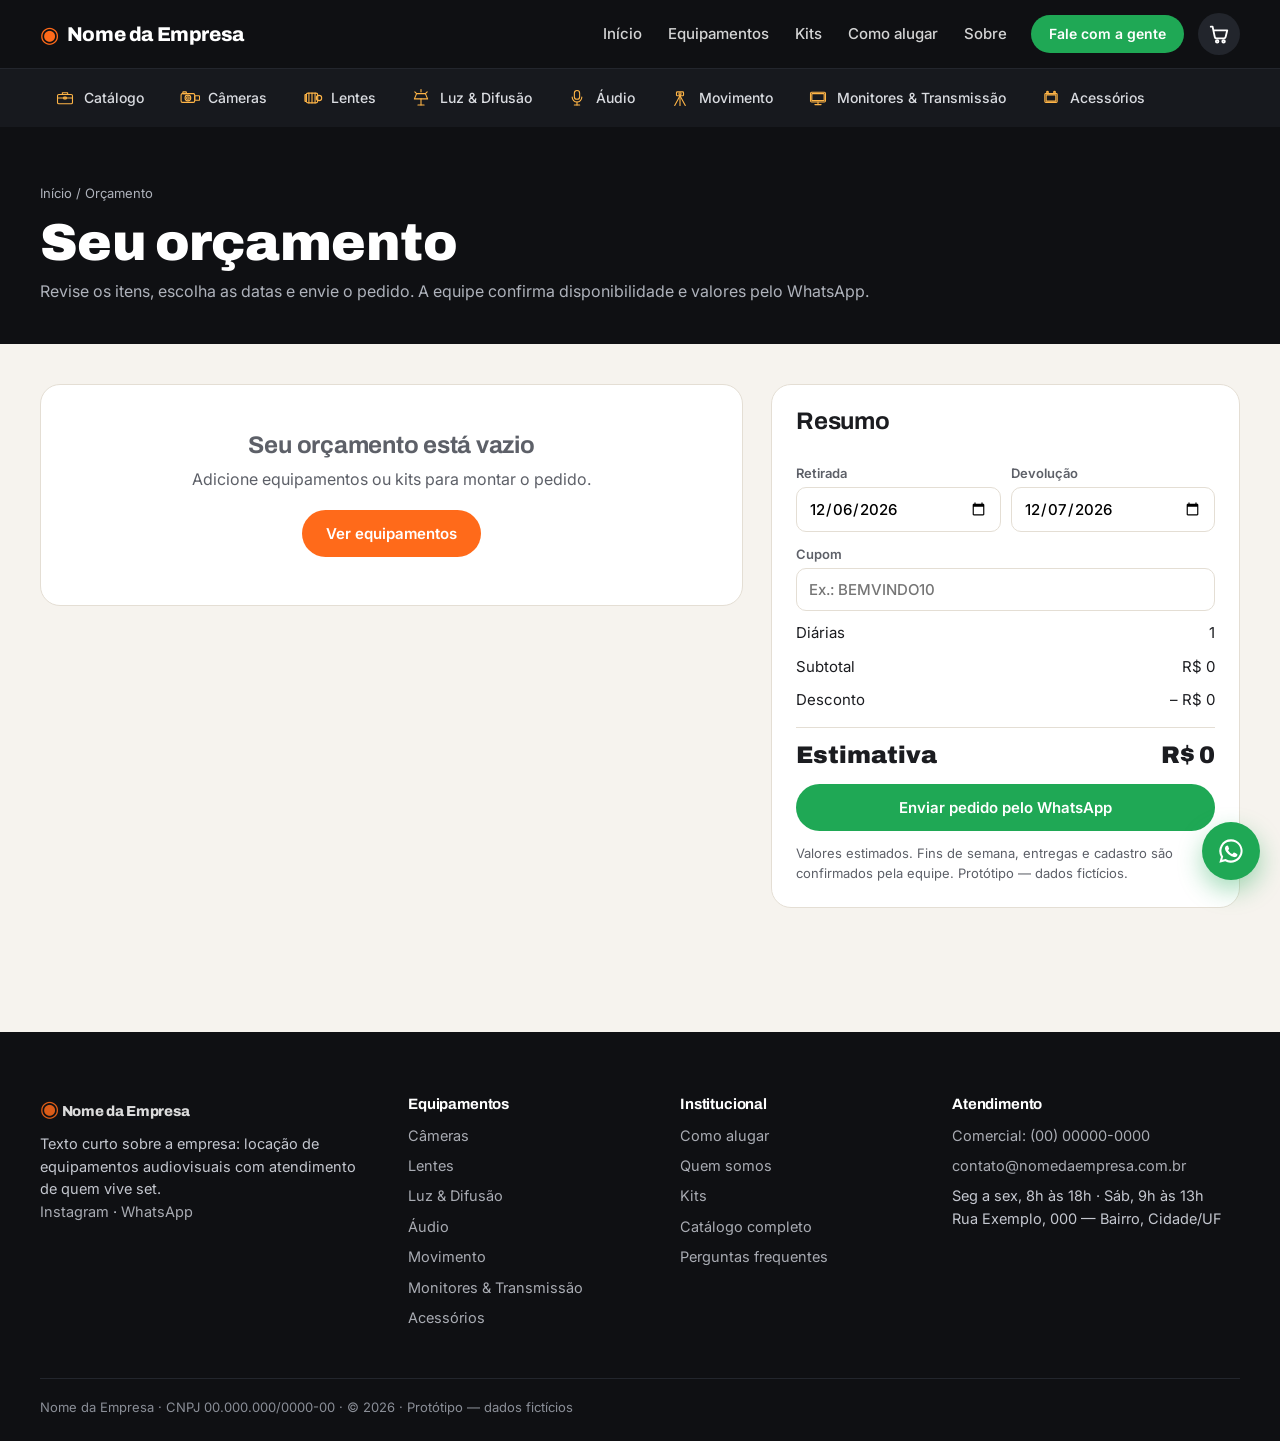
==== carrinho.html @ 381fe6a0 "Protótipo inicial do site da locadora de equipamentos Site estático (HTML/CSS/JS) com início, catálo" ====
<!doctype html>
<html lang="pt-BR">
<head>
<meta charset="utf-8">
<meta name="viewport" content="width=device-width,initial-scale=1">
<title>Orçamento — Nome da Empresa</title>
<link rel="preconnect" href="https://fonts.googleapis.com"><link rel="preconnect" href="https://fonts.gstatic.com" crossorigin>
<link href="https://fonts.googleapis.com/css2?family=Archivo:wght@700;800;900&family=Inter:wght@400;500;600;700&display=swap" rel="stylesheet">
<link rel="stylesheet" href="assets/css/style.css">
</head>
<body>
<main id="conteudo">
  <div class="pagina-topo"><div class="wrap">
    <p class="migalha"><a href="index.html">Início</a> / Orçamento</p>
    <h1>Seu orçamento</h1>
    <p>Revise os itens, escolha as datas e envie o pedido. A equipe confirma disponibilidade e valores pelo WhatsApp.</p>
  </div></div>
  <div class="wrap carr-grid">
    <div id="itens"></div>
    <aside class="resumo" aria-labelledby="resumo-t">
      <h2 id="resumo-t">Resumo</h2>
      <div class="datas">
        <div><label for="retirada">Retirada</label><input type="date" id="retirada"></div>
        <div><label for="devolucao">Devolução</label><input type="date" id="devolucao"></div>
      </div>
      <label for="cupom">Cupom</label><input id="cupom" placeholder="Ex.: BEMVINDO10" autocomplete="off">
      <div class="linha-total"><span>Diárias</span><span id="t-dias">1</span></div>
      <div class="linha-total"><span>Subtotal</span><span id="t-sub">R$ 0</span></div>
      <div class="linha-total" id="linha-desc" hidden><span>Desconto</span><span id="t-desc">– R$ 0</span></div>
      <div class="linha-total grande"><span>Estimativa</span><span id="t-total">R$ 0</span></div>
      <button class="btn btn-wa" id="enviar">Enviar pedido pelo WhatsApp</button>
      <p class="nota">Valores estimados. Fins de semana, entregas e cadastro são confirmados pela equipe. Protótipo — dados fictícios.</p>
    </aside>
  </div>
</main>
<script src="assets/js/data.js"></script>
<script src="assets/js/app.js"></script>
<script>
  montarLayout("");
  const hoje = new Date(); const iso = d => d.toISOString().slice(0, 10);
  const amanha = new Date(hoje.getTime() + 864e5);
  $("#retirada").value = iso(hoje); $("#devolucao").value = iso(amanha); $("#retirada").min = iso(hoje);
  function dias() {
    const a = new Date($("#retirada").value), b = new Date($("#devolucao").value);
    return Math.max(1, Math.round((b - a) / 864e5) || 1);
  }
  function render() {
    const itens = Carrinho.ler();
    if (!itens.length) {
      $("#itens").innerHTML = `<div class="vazio" style="background:#fff;border:1px solid var(--linha);border-radius:20px">
        <h2 style="margin-bottom:8px">Seu orçamento está vazio</h2><p>Adicione equipamentos ou kits para montar o pedido.</p>
        <p style="margin-top:18px"><a class="btn btn-primario" href="catalogo.html">Ver equipamentos</a></p></div>`;
    } else {
      $("#itens").innerHTML = itens.map(i => {
        const x = itemInfo(i); if (!x) return "";
        const icone = i.tipo === "kit" ? "kit" : iconeProduto(x), cat = i.tipo === "kit" ? "" : `cat-${x.cat}`;
        return `<div class="item"><div class="item-img ${cat || "cat-acessorios"}">${ilustracao(icone)}</div>
          <div><h3>${x.nome}</h3><small>${brl(x.preco)} / diária${i.tipo === "kit" ? " · kit" : ""}</small><br>
            <button class="remover" data-rem="${i.id}">Remover</button></div>
          <div class="qtd" aria-label="Quantidade"><button data-menos="${i.id}" aria-label="Diminuir">−</button><span>${i.qtd}</span><button data-mais="${i.id}" aria-label="Aumentar">+</button></div></div>`;
      }).join("");
    }
    $$("[data-rem]").forEach(b => b.onclick = () => { Carrinho.remover(b.dataset.rem); render(); });
    $$("[data-mais]").forEach(b => b.onclick = () => { const it = Carrinho.ler().find(i => i.id === b.dataset.mais); Carrinho.qtd(it.id, it.qtd + 1); render(); });
    $$("[data-menos]").forEach(b => b.onclick = () => { const it = Carrinho.ler().find(i => i.id === b.dataset.menos); Carrinho.qtd(it.id, it.qtd - 1); render(); });
    totais();
  }
  function totais() {
    const d = dias(), sub = Carrinho.ler().reduce((s, i) => { const x = itemInfo(i); return s + (x ? x.preco * i.qtd * d : 0); }, 0);
    const okCupom = $("#cupom").value.trim().toUpperCase() === EMPRESA.cupom, desc = okCupom ? sub * EMPRESA.desconto : 0;
    $("#t-dias").textContent = d; $("#t-sub").textContent = brl(sub); $("#linha-desc").hidden = !okCupom;
    $("#t-desc").textContent = "– " + brl(desc); $("#t-total").textContent = brl(sub - desc);
    return { d, sub, desc, okCupom };
  }
  ["#retirada", "#devolucao", "#cupom"].forEach(s => $(s).addEventListener("input", totais));
  $("#enviar").onclick = () => {
    const itens = Carrinho.ler(); if (!itens.length) { avisar("Adicione itens ao orçamento"); return; }
    const t = totais(), fmt = s => s.split("-").reverse().join("/");
    const linhas = itens.map(i => { const x = itemInfo(i); return `• ${i.qtd}x ${x.nome} (${brl(x.preco)}/diária)`; });
    const msg = `Olá! Vim pelo site e gostaria de um orçamento:\n\n${linhas.join("\n")}\n\nRetirada: ${fmt($("#retirada").value)}\nDevolução: ${fmt($("#devolucao").value)} (${t.d} diária${t.d > 1 ? "s" : ""})\n` +
      (t.okCupom ? `Cupom: ${EMPRESA.cupom}\n` : "") + `Estimativa: ${brl(t.sub - t.desc)}`;
    window.open(waLink(msg), "_blank", "noopener");
  };
  render();
</script>
</body>
</html>
---- assets/css/style.css ----
:root{
  --escuro:#0f1013; --escuro-2:#17191e; --escuro-3:#22252c;
  --claro:#f6f3ee; --branco:#ffffff; --texto:#1b1c20; --texto-suave:#5d6068; --linha:#e4ded4;
  --acento:#ff6a1a; --acento-2:#ffb547; --acento-escuro:#d9520a; --wa:#1fa855;
  --raio:14px; --sombra:0 10px 30px rgba(15,16,19,.10);
  --f-titulo:"Archivo",system-ui,sans-serif; --f-texto:"Inter",system-ui,sans-serif;
}
*{box-sizing:border-box;margin:0}
html{scroll-behavior:smooth}
body{font-family:var(--f-texto);color:var(--texto);background:var(--claro);line-height:1.55;-webkit-font-smoothing:antialiased;overflow-x:hidden}
.hero-grid>*,.destaque-grid>*,.sobre-grid>*,.prod-grid>*,.carr-grid>*,.grade>*{min-width:0}
h1,h2,h3{overflow-wrap:break-word}
img,svg{max-width:100%;display:block}
a{color:inherit}
h1,h2,h3,h4{font-family:var(--f-titulo);line-height:1.08;letter-spacing:-.01em}
.wrap{width:min(1200px,100% - 32px);margin-inline:auto}
.pular{position:absolute;left:-999px;top:8px;background:var(--acento);color:#fff;padding:8px 14px;border-radius:8px;z-index:99}
.pular:focus{left:16px}
:focus-visible{outline:3px solid var(--acento-2);outline-offset:2px}

/* ---------- botões ---------- */
.btn{display:inline-flex;align-items:center;justify-content:center;gap:8px;font:600 15px/1 var(--f-texto);padding:14px 22px;border-radius:999px;border:2px solid transparent;cursor:pointer;text-decoration:none;transition:.18s transform,.18s background,.18s color,.18s border-color;white-space:nowrap}
.btn:hover{transform:translateY(-1px)}
.btn-p{padding:10px 16px;font-size:14px}
.btn-primario{background:var(--acento);color:#fff}
.btn-primario:hover{background:var(--acento-escuro)}
.btn-linha{border-color:currentColor;background:transparent}
.btn-claro{background:#fff;color:var(--escuro)}
.btn-wa{background:var(--wa);color:#fff}
.btn-wa:hover{background:#178a45}

/* ---------- topo ---------- */
.topo{background:var(--escuro);color:#fff;position:sticky;top:0;z-index:50}
.topo-linha{display:flex;align-items:center;gap:24px;height:68px}
.marca{font:800 20px var(--f-titulo);text-decoration:none;display:flex;align-items:center;gap:8px;letter-spacing:-.02em}
.marca-sel{color:var(--acento);font-size:22px}
.menu{display:flex;gap:26px;margin-left:auto}
.menu a{text-decoration:none;font-weight:500;font-size:15px;opacity:.82}
.menu a:hover,.menu a[aria-current]{opacity:1;color:var(--acento-2)}
.topo-acoes{display:flex;align-items:center;gap:14px}
.carrinho-ico{position:relative;display:grid;place-items:center;width:42px;height:42px;border-radius:50%;background:var(--escuro-3)}
.contador{position:absolute;top:-4px;right:-4px;background:var(--acento);color:#fff;font:700 11px/18px var(--f-texto);min-width:18px;height:18px;border-radius:9px;text-align:center;padding:0 4px}
.hamburguer{display:none;background:none;border:0;width:42px;height:42px;cursor:pointer;flex-direction:column;justify-content:center;gap:5px;padding:9px}
.hamburguer span{display:block;height:2px;background:#fff;border-radius:2px}
.cats{background:var(--escuro-2);border-top:1px solid #23262d}
.cats-linha{display:flex;gap:6px;overflow-x:auto;padding:10px 0;scrollbar-width:none}
.cats-linha::-webkit-scrollbar{display:none}
.cat-chip{display:flex;align-items:center;gap:8px;white-space:nowrap;text-decoration:none;font-size:14px;font-weight:500;padding:8px 14px;border-radius:999px;color:#d9dbe0;background:transparent;transition:.15s}
.cat-chip:hover{background:var(--escuro-3);color:#fff}
.cat-chip .ilus{width:22px;height:22px;color:var(--acento-2);stroke-width:5}

/* ---------- hero ---------- */
.hero{background:radial-gradient(1200px 600px at 85% 20%,#3a1d0d 0%,transparent 60%),linear-gradient(180deg,var(--escuro) 0%,#15161a 100%);color:#fff;overflow:hidden}
.hero-grid{display:grid;grid-template-columns:1.05fr .95fr;gap:40px;align-items:center;padding:72px 0 84px}
.olho{display:inline-flex;align-items:center;gap:8px;font-size:13px;font-weight:600;letter-spacing:.08em;text-transform:uppercase;color:var(--acento-2)}
.olho::before{content:"";width:22px;height:2px;background:currentColor}
.hero h1{font-size:clamp(40px,6vw,74px);font-weight:900;margin:18px 0}
.hero h1 em{font-style:normal;color:var(--acento)}
.hero p.lead{font-size:18px;color:#c9ccd3;max-width:520px}
.hero-ctas{display:flex;flex-wrap:wrap;gap:12px;margin-top:30px}
.hero-arte{position:relative;aspect-ratio:1;max-width:520px;justify-self:end;width:100%}
.hero-arte .disco{position:absolute;inset:6%;border-radius:50%;background:conic-gradient(from 200deg,var(--acento),var(--acento-2),#ff3d00,var(--acento));filter:blur(2px);opacity:.92}
.hero-arte .disco::after{content:"";position:absolute;inset:16%;border-radius:50%;background:var(--escuro)}
.hero-arte .ilus{position:absolute;inset:20%;color:#fff;stroke-width:2.2}
.hero-arte .ficha{position:absolute;background:rgba(23,25,30,.88);backdrop-filter:blur(6px);border:1px solid #2c2f37;border-radius:12px;padding:10px 14px;font-size:13px}
.hero-arte .ficha b{display:block;font:800 18px var(--f-titulo);color:var(--acento-2)}
.f1{top:10%;left:-2%}.f2{bottom:12%;right:-2%}

/* ---------- faixa cupom ---------- */
.cupom{background:var(--acento);color:#fff}
.cupom .wrap{display:flex;flex-wrap:wrap;align-items:center;justify-content:space-between;gap:16px;padding:22px 0}
.cupom strong{font:900 clamp(22px,3vw,30px) var(--f-titulo)}
.cupom .codigo{font:700 16px ui-monospace,monospace;background:#fff;color:var(--acento-escuro);padding:10px 16px;border-radius:10px;border:2px dashed var(--acento-escuro);letter-spacing:.12em}
.cupom small{opacity:.85}

/* ---------- seções ---------- */
section{padding:84px 0}
.titulo-sec{display:flex;flex-wrap:wrap;align-items:end;justify-content:space-between;gap:16px;margin-bottom:34px}
.titulo-sec h2{font-size:clamp(30px,4vw,46px);font-weight:900}
.titulo-sec p{color:var(--texto-suave);max-width:520px;margin-top:8px}
.escuro{background:var(--escuro);color:#fff}
.escuro .titulo-sec p{color:#aeb2bb}

/* destaque */
.destaque-grid{display:grid;grid-template-columns:1fr 1fr;gap:48px;align-items:center}
.destaque-arte{background:linear-gradient(145deg,#1d1f25,#2b1a10);border-radius:24px;aspect-ratio:4/3;display:grid;place-items:center;color:var(--acento-2);position:relative}
.destaque-arte .ilus{width:58%;stroke-width:2}
.specs{display:grid;grid-template-columns:repeat(2,1fr);gap:12px;margin:26px 0}
.spec{background:var(--escuro-2);border:1px solid #262930;border-radius:12px;padding:14px}
.spec small{color:#9da1aa;font-size:12px;text-transform:uppercase;letter-spacing:.06em}
.spec b{display:block;font:800 18px var(--f-titulo);margin-top:4px}

/* letreiro */
.letreiro{background:var(--acento-2);color:var(--escuro);overflow:hidden;padding:14px 0;white-space:nowrap}
.letreiro div{display:inline-block;animation:rolar 28s linear infinite;font:900 22px var(--f-titulo);text-transform:uppercase}
.letreiro span{margin:0 28px}
@keyframes rolar{to{transform:translateX(-50%)}}
@media (prefers-reduced-motion:reduce){.letreiro div{animation:none}}

/* diferenciais */
.difs{display:grid;grid-template-columns:repeat(4,1fr);gap:18px}
.dif{background:#fff;border:1px solid var(--linha);border-radius:var(--raio);padding:22px}
.dif .num{font:900 34px var(--f-titulo);color:var(--acento)}
.dif h3{font-size:18px;margin:6px 0}
.dif p{color:var(--texto-suave);font-size:14.5px}

/* cards */
.abas{display:flex;gap:8px;flex-wrap:wrap}
.aba{border:2px solid var(--linha);background:#fff;border-radius:999px;padding:9px 16px;font:600 14px var(--f-texto);cursor:pointer;color:var(--texto)}
.aba[aria-selected="true"]{background:var(--escuro);border-color:var(--escuro);color:#fff}
.grade{display:grid;grid-template-columns:repeat(4,1fr);gap:20px}
.card{background:#fff;border:1px solid var(--linha);border-radius:var(--raio);overflow:hidden;display:flex;flex-direction:column;transition:.2s box-shadow,.2s transform}
.card:hover{box-shadow:var(--sombra);transform:translateY(-3px)}
.card-img{position:relative;aspect-ratio:4/3;display:grid;place-items:center;color:var(--escuro);background:linear-gradient(150deg,#f3eee6,#e9e1d4)}
.card-img .ilus{width:46%;stroke-width:2.6}
.cat-cameras{background:linear-gradient(150deg,#fde9da,#f6d2b6)}
.cat-lentes{background:linear-gradient(150deg,#e5ecf6,#cfdbee)}
.cat-luz{background:linear-gradient(150deg,#fff3cf,#fbe2a1)}
.cat-audio{background:linear-gradient(150deg,#e3f2ea,#c8e6d5)}
.cat-movimento{background:linear-gradient(150deg,#ece6f6,#d9cdf0)}
.cat-monitores{background:linear-gradient(150deg,#e6eef0,#cfdfe3)}
.cat-acessorios{background:linear-gradient(150deg,#f1ece6,#e2d8cc)}
.selo{position:absolute;top:12px;left:12px;font:700 11px var(--f-texto);text-transform:uppercase;letter-spacing:.05em;padding:6px 10px;border-radius:999px;color:#fff;background:var(--escuro)}
.selo-promo{background:#d63a1f}.selo-lanc{background:#2856d6}
.card-corpo{padding:16px 16px 18px;display:flex;flex-direction:column;gap:6px;flex:1}
.card-cat{font-size:12px;text-transform:uppercase;letter-spacing:.07em;color:var(--texto-suave);font-weight:600}
.card h3{font-size:17px;font-weight:800}
.card h3 a{text-decoration:none}
.preco{display:flex;align-items:baseline;gap:6px;flex-wrap:wrap;margin-top:auto}
.preco strong{font:900 22px var(--f-titulo)}
.preco span{color:var(--texto-suave);font-size:13px}
.preco s{color:var(--texto-suave);font-size:13px}
.card-acoes{display:flex;gap:8px;margin-top:10px}
.card-acoes .btn{flex:1}
.ver-tudo{text-align:center;margin-top:36px}

/* kits */
.kits{display:grid;grid-template-columns:repeat(3,1fr);gap:20px}
.kit{background:var(--escuro-2);border:1px solid #262930;border-radius:20px;padding:26px;display:flex;flex-direction:column;gap:14px}
.kit .ilus{width:54px;color:var(--acento-2)}
.kit h3{font-size:22px}
.kit ul{padding-left:18px;color:#c4c7cf;display:grid;gap:4px;font-size:14.5px}
.kit .preco strong{color:#fff}.kit .preco span{color:#9da1aa}

/* passos */
.passos{display:grid;grid-template-columns:repeat(4,1fr);gap:18px;counter-reset:p}
.passo{position:relative;padding:26px 22px;border-radius:var(--raio);background:#fff;border:1px solid var(--linha)}
.passo::before{counter-increment:p;content:"0" counter(p);font:900 46px var(--f-titulo);color:var(--acento);display:block;margin-bottom:8px}
.passo h3{font-size:18px;margin-bottom:6px}
.passo p{color:var(--texto-suave);font-size:14.5px}

/* sobre */
.sobre-grid{display:grid;grid-template-columns:1fr 1fr;gap:48px;align-items:center}
.sobre-grid p{color:var(--texto-suave);margin:14px 0}
.tiles{display:grid;grid-template-columns:repeat(2,1fr);gap:14px}
.tile{background:#fff;border:1px solid var(--linha);border-radius:var(--raio);padding:20px}
.tile b{display:block;font:900 30px var(--f-titulo);color:var(--acento)}

/* depoimentos */
.depos{display:grid;grid-template-columns:repeat(3,1fr);gap:20px}
.depo{background:var(--escuro-2);border:1px solid #262930;border-radius:20px;padding:26px}
.depo .estrelas{color:var(--acento-2);letter-spacing:3px}
.depo blockquote{margin:14px 0 18px;color:#d9dbe0}
.depo cite{font-style:normal;font-weight:700}
.depo small{display:block;color:#9da1aa}

/* faq */
.faq details{background:#fff;border:1px solid var(--linha);border-radius:12px;padding:18px 20px;margin-bottom:10px}
.faq summary{font-weight:700;cursor:pointer}
.faq p{color:var(--texto-suave);margin-top:10px}

/* cta final */
.cta-final{background:linear-gradient(120deg,var(--acento),#ff3d00);color:#fff;text-align:center;border-radius:28px;padding:64px 24px}
.cta-final h2{font-size:clamp(32px,5vw,56px);font-weight:900}
.cta-final p{opacity:.92;margin:12px auto 26px;max-width:520px}

/* rodapé */
.rodape{background:var(--escuro);color:#c4c7cf;padding:64px 0 24px;margin-top:84px}
.rodape-grid{display:grid;grid-template-columns:1.4fr 1fr 1fr 1.2fr;gap:32px}
.rodape .marca{color:#fff;margin-bottom:12px}
.rodape h4{color:#fff;font-size:15px;margin-bottom:12px}
.rodape a{display:block;text-decoration:none;font-size:14.5px;margin-bottom:8px;opacity:.85}
.rodape a:hover{opacity:1;color:var(--acento-2)}
.rodape p{font-size:14.5px}
.sociais a{display:inline}
.legal{border-top:1px solid #23262d;margin-top:40px;padding-top:18px;font-size:13px;color:#8a8e97}
.wa-flutuante{position:fixed;right:20px;bottom:20px;width:58px;height:58px;border-radius:50%;background:var(--wa);color:#fff;display:grid;place-items:center;box-shadow:0 10px 24px rgba(31,168,85,.4);z-index:60}

/* toast */
#toast{position:fixed;left:50%;bottom:28px;transform:translate(-50%,120px);background:var(--escuro);color:#fff;padding:12px 20px;border-radius:999px;font-weight:600;transition:.25s;z-index:70}
#toast.on{transform:translate(-50%,0)}

/* catálogo */
.pagina-topo{background:var(--escuro);color:#fff;padding:48px 0 40px}
.pagina-topo h1{font-size:clamp(32px,5vw,52px);font-weight:900}
.pagina-topo p{color:#aeb2bb;margin-top:8px}
.migalha{font-size:13px;color:#9da1aa;margin-bottom:12px}
.migalha a{text-decoration:none}
.filtros{display:grid;grid-template-columns:2fr repeat(3,1fr);gap:12px;margin:-26px 0 28px;background:#fff;border:1px solid var(--linha);border-radius:16px;padding:14px;box-shadow:var(--sombra);position:relative}
.filtros input,.filtros select{width:100%;font:500 15px var(--f-texto);padding:12px 14px;border:1.5px solid var(--linha);border-radius:10px;background:#fff;color:var(--texto)}
.filtros label{display:block;font-size:12px;font-weight:600;color:var(--texto-suave);margin-bottom:4px}
.resultado{color:var(--texto-suave);margin-bottom:16px}
.vazio{text-align:center;padding:48px;color:var(--texto-suave)}

/* produto */
.prod-grid{display:grid;grid-template-columns:1.05fr .95fr;gap:48px;padding:40px 0}
.prod-arte{border-radius:24px;aspect-ratio:1;display:grid;place-items:center;color:var(--escuro);position:relative}
.prod-arte .ilus{width:56%;stroke-width:2.2}
.prod-info h1{font-size:clamp(30px,4vw,44px);font-weight:900;margin:8px 0 10px}
.prod-info .preco strong{font-size:34px}
.prod-info .acoes{display:flex;flex-wrap:wrap;gap:10px;margin:22px 0}
.inclusos{background:#fff;border:1px solid var(--linha);border-radius:var(--raio);padding:18px 20px}
.inclusos h3{font-size:16px;margin-bottom:8px}
.inclusos ul{padding-left:18px;color:var(--texto-suave)}
.tabela-specs{width:100%;border-collapse:collapse;margin-top:18px;background:#fff;border-radius:var(--raio);overflow:hidden;border:1px solid var(--linha)}
.tabela-specs th,.tabela-specs td{padding:12px 16px;text-align:left;border-bottom:1px solid var(--linha);font-size:15px}
.tabela-specs th{width:42%;color:var(--texto-suave);font-weight:600}

/* carrinho */
.carr-grid{display:grid;grid-template-columns:1.5fr 1fr;gap:28px;padding:40px 0;align-items:start}
.item{display:grid;grid-template-columns:84px 1fr auto;gap:16px;align-items:center;background:#fff;border:1px solid var(--linha);border-radius:var(--raio);padding:14px;margin-bottom:12px}
.item-img{width:84px;height:84px;border-radius:12px;display:grid;place-items:center}
.item-img .ilus{width:60%}
.item h3{font-size:16px}
.item small{color:var(--texto-suave)}
.qtd{display:flex;align-items:center;gap:6px}
.qtd button{width:32px;height:32px;border-radius:8px;border:1.5px solid var(--linha);background:#fff;font-size:18px;cursor:pointer}
.qtd span{min-width:22px;text-align:center;font-weight:700}
.remover{background:none;border:0;color:#b03a22;font-size:13px;cursor:pointer;margin-top:6px}
.resumo{background:#fff;border:1px solid var(--linha);border-radius:20px;padding:24px;position:sticky;top:140px}
.resumo h2{font-size:24px;margin-bottom:16px}
.resumo label{display:block;font-size:13px;font-weight:600;color:var(--texto-suave);margin:12px 0 4px}
.resumo input{width:100%;font:500 15px var(--f-texto);padding:11px 12px;border:1.5px solid var(--linha);border-radius:10px}
.datas{display:grid;grid-template-columns:1fr 1fr;gap:10px}
.linha-total{display:flex;justify-content:space-between;margin-top:10px;font-size:15px}
.linha-total.grande{font:900 24px var(--f-titulo);border-top:1px solid var(--linha);padding-top:14px;margin-top:16px}
.nota{font-size:13px;color:var(--texto-suave);margin-top:12px}
.resumo .btn{width:100%;margin-top:16px}

/* ---------- responsivo ---------- */
@media (max-width:1024px){
  .grade{grid-template-columns:repeat(3,1fr)}
  .difs,.passos{grid-template-columns:repeat(2,1fr)}
  .rodape-grid{grid-template-columns:1fr 1fr}
}
@media (max-width:820px){
  .menu{position:absolute;top:68px;left:0;right:0;background:var(--escuro);flex-direction:column;gap:0;padding:8px 16px 16px;display:none;border-top:1px solid #23262d}
  .menu.aberto{display:flex}
  .menu a{padding:12px 0;border-bottom:1px solid #23262d}
  .hamburguer{display:flex}
  .esconde-mob{display:none}
  .hero-grid,.destaque-grid,.sobre-grid,.prod-grid,.carr-grid{grid-template-columns:1fr}
  .hero-grid{padding:48px 0 56px}
  .hero-arte{max-width:360px;justify-self:center}
  .grade,.kits,.depos{grid-template-columns:repeat(2,1fr)}
  .filtros{grid-template-columns:1fr 1fr}
  .filtros .busca{grid-column:1/-1}
  section{padding:64px 0}
  .resumo{position:static}
}
@media (max-width:560px){
  .grade,.kits,.depos,.difs,.passos,.tiles{grid-template-columns:1fr}
  .specs{grid-template-columns:1fr 1fr}
  .rodape-grid{grid-template-columns:1fr}
  .card-acoes{flex-direction:column}
  .item{grid-template-columns:64px 1fr}
  .item-img{width:64px;height:64px}
  .item .qtd{grid-column:2}
  .filtros{grid-template-columns:1fr}
}
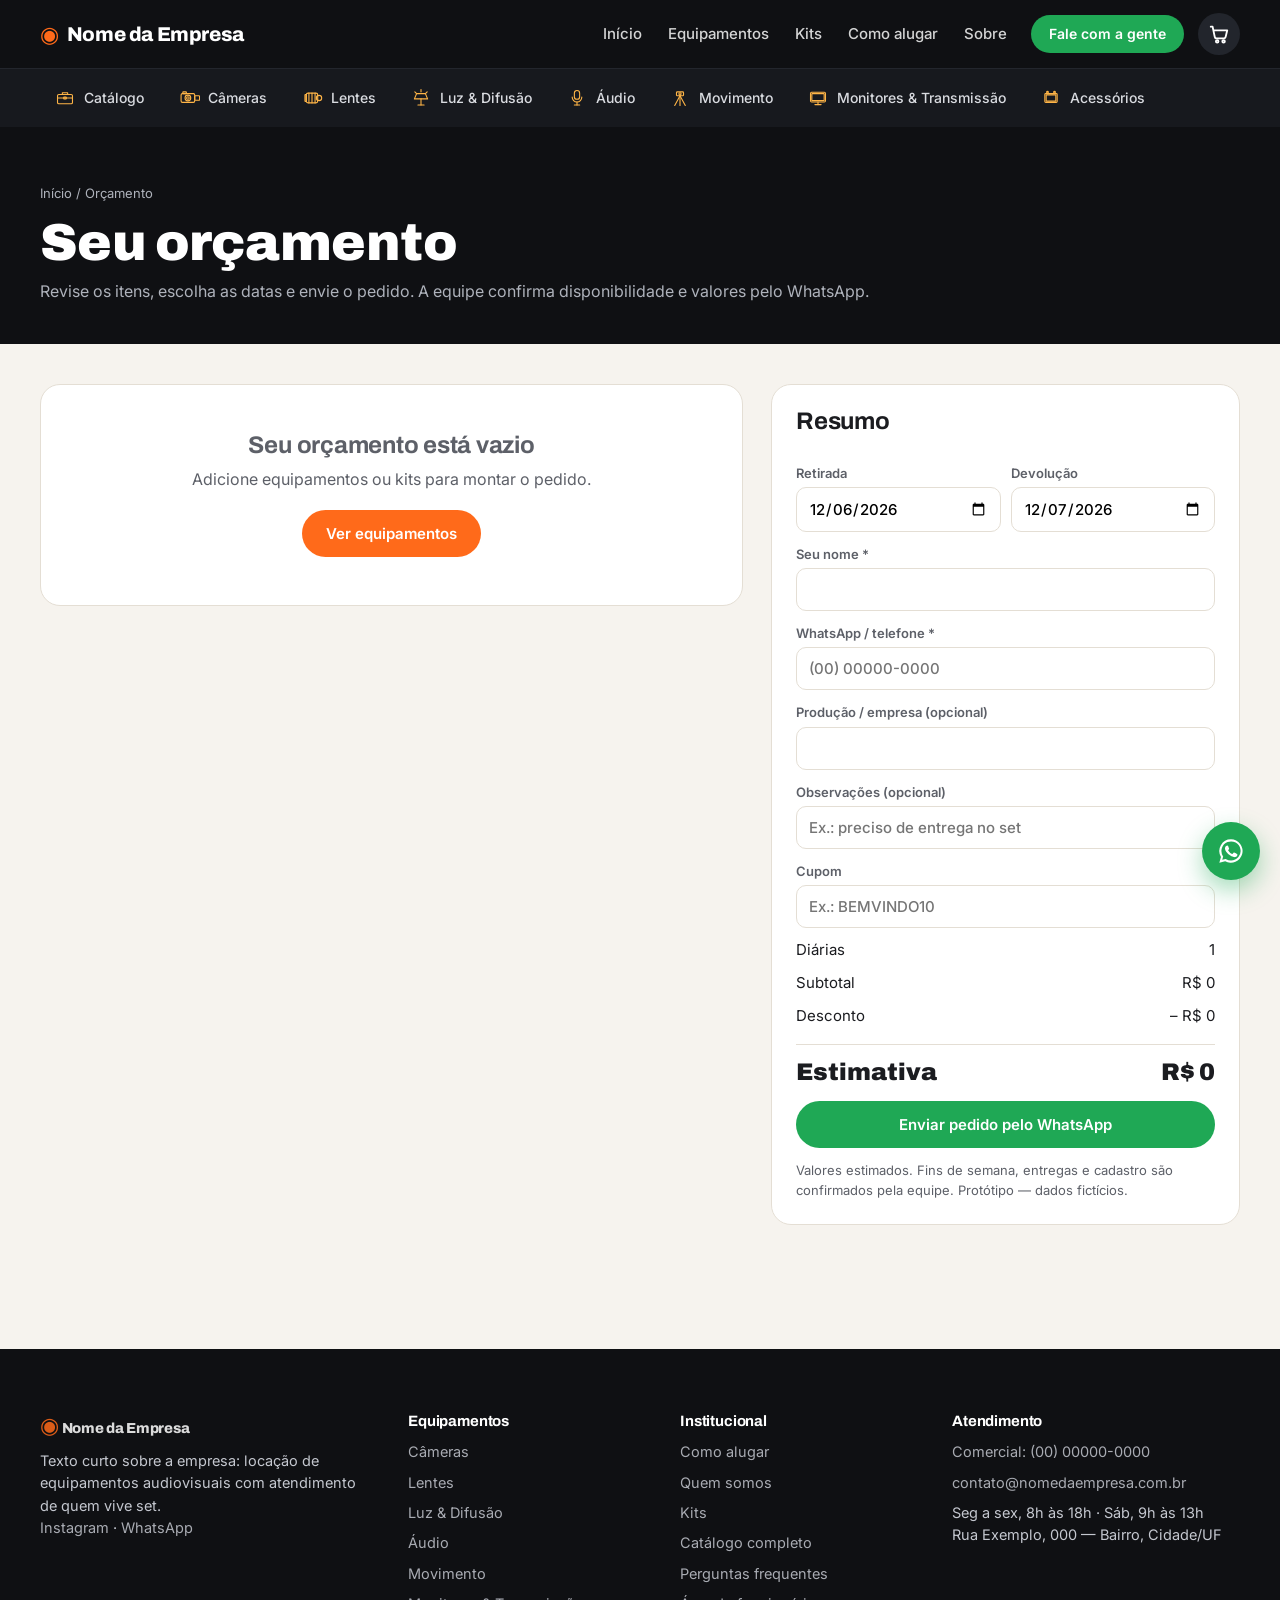
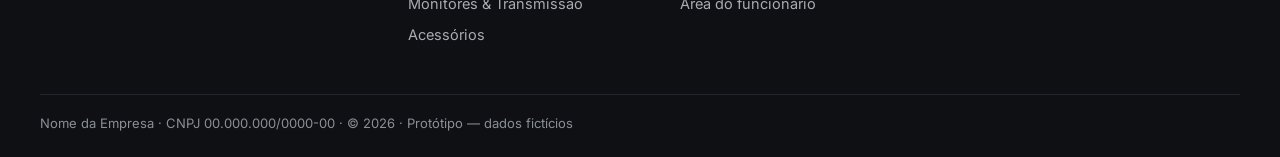
==== commit ed73398f: "Área do funcionário e registro de reservas (modo demonstração) - carrinho pede nome/telefone e regis" ====
--- a/carrinho.html
+++ b/carrinho.html
@@ -23,6 +23,10 @@
         <div><label for="retirada">Retirada</label><input type="date" id="retirada"></div>
         <div><label for="devolucao">Devolução</label><input type="date" id="devolucao"></div>
       </div>
+      <label for="c-nome">Seu nome *</label><input id="c-nome" autocomplete="name" required>
+      <label for="c-tel">WhatsApp / telefone *</label><input id="c-tel" type="tel" autocomplete="tel" placeholder="(00) 00000-0000" required>
+      <label for="c-prod">Produção / empresa (opcional)</label><input id="c-prod" autocomplete="organization">
+      <label for="c-obs">Observações (opcional)</label><input id="c-obs" placeholder="Ex.: preciso de entrega no set">
       <label for="cupom">Cupom</label><input id="cupom" placeholder="Ex.: BEMVINDO10" autocomplete="off">
       <div class="linha-total"><span>Diárias</span><span id="t-dias">1</span></div>
       <div class="linha-total"><span>Subtotal</span><span id="t-sub">R$ 0</span></div>
@@ -35,9 +39,10 @@
 </main>
 <script src="assets/js/data.js"></script>
 <script src="assets/js/app.js"></script>
+<script src="assets/js/reservas.js"></script>
 <script>
   montarLayout("");
-  const hoje = new Date(); const iso = d => d.toISOString().slice(0, 10);
+  const hoje = new Date(); const iso = d => { const x = new Date(d); x.setMinutes(x.getMinutes() - x.getTimezoneOffset()); return x.toISOString().slice(0, 10); };
   const amanha = new Date(hoje.getTime() + 864e5);
   $("#retirada").value = iso(hoje); $("#devolucao").value = iso(amanha); $("#retirada").min = iso(hoje);
   function dias() {
@@ -75,11 +80,22 @@
   ["#retirada", "#devolucao", "#cupom"].forEach(s => $(s).addEventListener("input", totais));
   $("#enviar").onclick = () => {
     const itens = Carrinho.ler(); if (!itens.length) { avisar("Adicione itens ao orçamento"); return; }
+    const nome = $("#c-nome").value.trim(), tel = $("#c-tel").value.trim();
+    if (!nome || tel.replace(/\D/g, "").length < 10) { avisar("Preencha nome e telefone com DDD"); (!nome ? $("#c-nome") : $("#c-tel")).focus(); return; }
+    if ($("#devolucao").value < $("#retirada").value) { avisar("A devolução precisa ser depois da retirada"); $("#devolucao").focus(); return; }
     const t = totais(), fmt = s => s.split("-").reverse().join("/");
+    // registra a reserva (protótipo: no navegador; versão real: no banco de dados)
+    const r = Reservas.criar({ cliente: { nome, telefone: tel, producao: $("#c-prod").value.trim() }, obs: $("#c-obs").value.trim(),
+      retirada: $("#retirada").value, devolucao: $("#devolucao").value, itens, cupom: t.okCupom ? EMPRESA.cupom : "", total: t.sub - t.desc });
     const linhas = itens.map(i => { const x = itemInfo(i); return `• ${i.qtd}x ${x.nome} (${brl(x.preco)}/diária)`; });
-    const msg = `Olá! Vim pelo site e gostaria de um orçamento:\n\n${linhas.join("\n")}\n\nRetirada: ${fmt($("#retirada").value)}\nDevolução: ${fmt($("#devolucao").value)} (${t.d} diária${t.d > 1 ? "s" : ""})\n` +
-      (t.okCupom ? `Cupom: ${EMPRESA.cupom}\n` : "") + `Estimativa: ${brl(t.sub - t.desc)}`;
+    const msg = `Olá! Sou ${nome} e fiz o pedido ${r.codigo} pelo site:\n\n${linhas.join("\n")}\n\nRetirada: ${fmt(r.retirada)}\nDevolução: ${fmt(r.devolucao)} (${t.d} diária${t.d > 1 ? "s" : ""})\n` +
+      (t.okCupom ? `Cupom: ${EMPRESA.cupom}\n` : "") + `Estimativa: ${brl(r.total)}` + (r.obs ? `\nObs.: ${r.obs}` : "");
     window.open(waLink(msg), "_blank", "noopener");
+    Carrinho.salvar([]);
+    $("#itens").innerHTML = `<div class="vazio" style="background:#fff;border:1px solid var(--linha);border-radius:20px">
+      <h2 style="margin-bottom:8px">Pedido ${r.codigo} registrado!</h2><p>Abrimos o WhatsApp com o resumo. A equipe vai confirmar disponibilidade e valores.</p>
+      <p style="margin-top:18px"><a class="btn btn-primario" href="catalogo.html">Continuar navegando</a></p></div>`;
+    totais();
   };
   render();
 </script>
--- a/assets/css/style.css
+++ b/assets/css/style.css
@@ -268,3 +268,78 @@
   .item .qtd{grid-column:2}
   .filtros{grid-template-columns:1fr}
 }
+
+/* ===================== ÁREA DO FUNCIONÁRIO ===================== */
+body.adm{background:#f1efea}
+.adm-topo{background:var(--escuro);color:#fff;position:sticky;top:0;z-index:40}
+.adm-topo-linha{display:flex;align-items:center;justify-content:space-between;gap:16px;min-height:64px;flex-wrap:wrap;padding:8px 0}
+.adm-tag{font:600 12px var(--f-texto);background:var(--escuro-3);color:var(--acento-2);padding:4px 10px;border-radius:999px;margin-left:6px}
+.adm-acoes{display:flex;gap:10px}
+.adm-topo .btn-linha{color:#fff}
+.adm-main{padding:24px 0 60px}
+.adm-aviso{background:#fff7e6;border:1px solid #f5d08a;color:#6b4a0f;border-radius:12px;padding:12px 16px;font-size:14px;margin-bottom:20px}
+.link-btn{background:none;border:0;color:var(--acento-escuro);font:600 14px var(--f-texto);text-decoration:underline;cursor:pointer;margin-left:6px}
+.adm-kpis{display:grid;grid-template-columns:repeat(5,1fr);gap:14px;margin-bottom:22px}
+.kpi{background:#fff;border:1px solid var(--linha);border-radius:14px;padding:16px 18px}
+.kpi small{color:var(--texto-suave);font-size:13px}
+.kpi b{display:block;font:900 30px var(--f-titulo);margin-top:4px}
+.adm-abas{margin-bottom:16px}
+.adm-painel{background:#fff;border:1px solid var(--linha);border-radius:18px;padding:18px}
+.adm-filtros{display:grid;grid-template-columns:2fr 1fr 1fr 1fr auto;gap:12px;align-items:end;margin-bottom:14px}
+.adm-filtros label,.adm-modal label{display:block;font-size:12px;font-weight:600;color:var(--texto-suave);margin:0 0 4px}
+.adm-filtros input,.adm-filtros select,.adm-modal select,.adm-modal textarea{width:100%;font:500 14px var(--f-texto);padding:10px 12px;border:1.5px solid var(--linha);border-radius:10px;background:#fff;color:var(--texto)}
+.tabela-wrap{overflow-x:auto}
+.adm-tabela{width:100%;border-collapse:collapse;font-size:14px;min-width:820px}
+.adm-tabela th{text-align:left;font-size:12px;text-transform:uppercase;letter-spacing:.05em;color:var(--texto-suave);padding:10px;border-bottom:2px solid var(--linha)}
+.adm-tabela td{padding:12px 10px;border-bottom:1px solid var(--linha);vertical-align:middle}
+.adm-tabela td small{display:block;color:var(--texto-suave);font-size:12.5px}
+.adm-tabela tr.hoje td{background:#fff8f1}
+.adm-tabela tr.conflito td{background:#fdecea}
+.itens-cel{max-width:280px;color:var(--texto-suave)}
+.tag-hoje{font-style:normal;font-size:11px;font-weight:700;background:var(--acento);color:#fff;padding:2px 7px;border-radius:999px}
+.st{display:inline-block;font-size:12px;font-weight:700;padding:4px 10px;border-radius:999px;color:var(--c);background:color-mix(in srgb,var(--c) 14%,#fff);white-space:nowrap}
+.cal-nav{display:flex;align-items:center;gap:12px;margin-bottom:14px;flex-wrap:wrap}
+.cal-nav h2{font-size:24px;min-width:220px;text-align:center}
+.cal-leg{margin-left:auto;font-size:13px;color:var(--texto-suave);display:flex;align-items:center;gap:6px}
+.dot{display:inline-block;width:10px;height:10px;border-radius:50%;margin-left:8px}
+.dot.ret,.chip.ret{background:#ffe3d1;color:#a8420a}.dot.ret{background:#ff8a3d}
+.dot.dev,.chip.dev{background:#d8f2e1;color:#146c38}.dot.dev{background:#22a35a}
+.dot.uso,.chip.uso{background:#e7ebf5;color:#334}.dot.uso{background:#8a94ad}
+.cal-grade{display:grid;grid-template-columns:repeat(7,1fr);gap:6px}
+.cal-cab{font-size:12px;font-weight:700;color:var(--texto-suave);text-align:center;padding:4px 0}
+.cal-dia{min-height:108px;border:1px solid var(--linha);border-radius:10px;padding:6px;display:flex;flex-direction:column;gap:3px;background:#fff}
+.cal-dia.vazio-dia{background:transparent;border-style:dashed}
+.cal-dia.hoje{border:2px solid var(--acento)}
+.cal-num{align-self:flex-start;background:none;border:0;font:700 13px var(--f-texto);cursor:pointer;padding:2px 6px;border-radius:6px;color:var(--texto)}
+.cal-num:hover{background:var(--claro)}
+.chip{border:0;text-align:left;font:600 11.5px var(--f-texto);padding:3px 6px;border-radius:6px;cursor:pointer;white-space:nowrap;overflow:hidden;text-overflow:ellipsis;max-width:100%}
+.mais{font-size:11px;color:var(--texto-suave)}
+.adm-modal{border:0;border-radius:20px;padding:28px;width:min(560px,100% - 32px);box-shadow:0 30px 80px rgba(0,0,0,.35)}
+.adm-modal::backdrop{background:rgba(10,11,14,.55)}
+.adm-modal h2{font-size:28px;margin:6px 0 2px}
+.adm-modal h3{font-size:16px;margin:18px 0 8px}
+.modal-fechar{position:absolute;top:14px;right:14px}
+.modal-fechar button{background:var(--claro);border:0;width:34px;height:34px;border-radius:50%;cursor:pointer;font-size:15px}
+.det-sub{color:var(--texto-suave);font-size:14px}
+.det-grid{display:grid;grid-template-columns:repeat(4,1fr);gap:10px;margin-top:16px}
+.det-grid div{background:var(--claro);border-radius:10px;padding:10px}
+.det-grid small{font-size:11.5px;color:var(--texto-suave)}
+.det-grid b{display:block;font:800 16px var(--f-titulo)}
+.det-itens{list-style:none;padding:0;border:1px solid var(--linha);border-radius:12px;overflow:hidden}
+.det-itens li{display:flex;justify-content:space-between;gap:10px;padding:10px 12px;border-bottom:1px solid var(--linha);font-size:14px}
+.det-itens li:last-child{border-bottom:0}
+.det-itens li span:last-child{color:var(--texto-suave);white-space:nowrap}
+.det-obs{background:#fff7e6;border-radius:10px;padding:10px 12px;font-size:14px;margin-top:10px}
+.adm-modal select,.adm-modal textarea{margin-bottom:12px}
+.adm-modal label{margin-top:14px}
+.det-acoes{display:flex;flex-wrap:wrap;gap:10px;margin-top:8px}
+@media (max-width:900px){
+  .adm-kpis{grid-template-columns:repeat(2,1fr)}
+  .adm-filtros{grid-template-columns:1fr 1fr}
+  .adm-filtros>div:first-child{grid-column:1/-1}
+  .cal-dia{min-height:80px}
+  .chip{font-size:10px}
+  .det-grid{grid-template-columns:repeat(2,1fr)}
+}
+
+.adm-kpis{padding:0}
